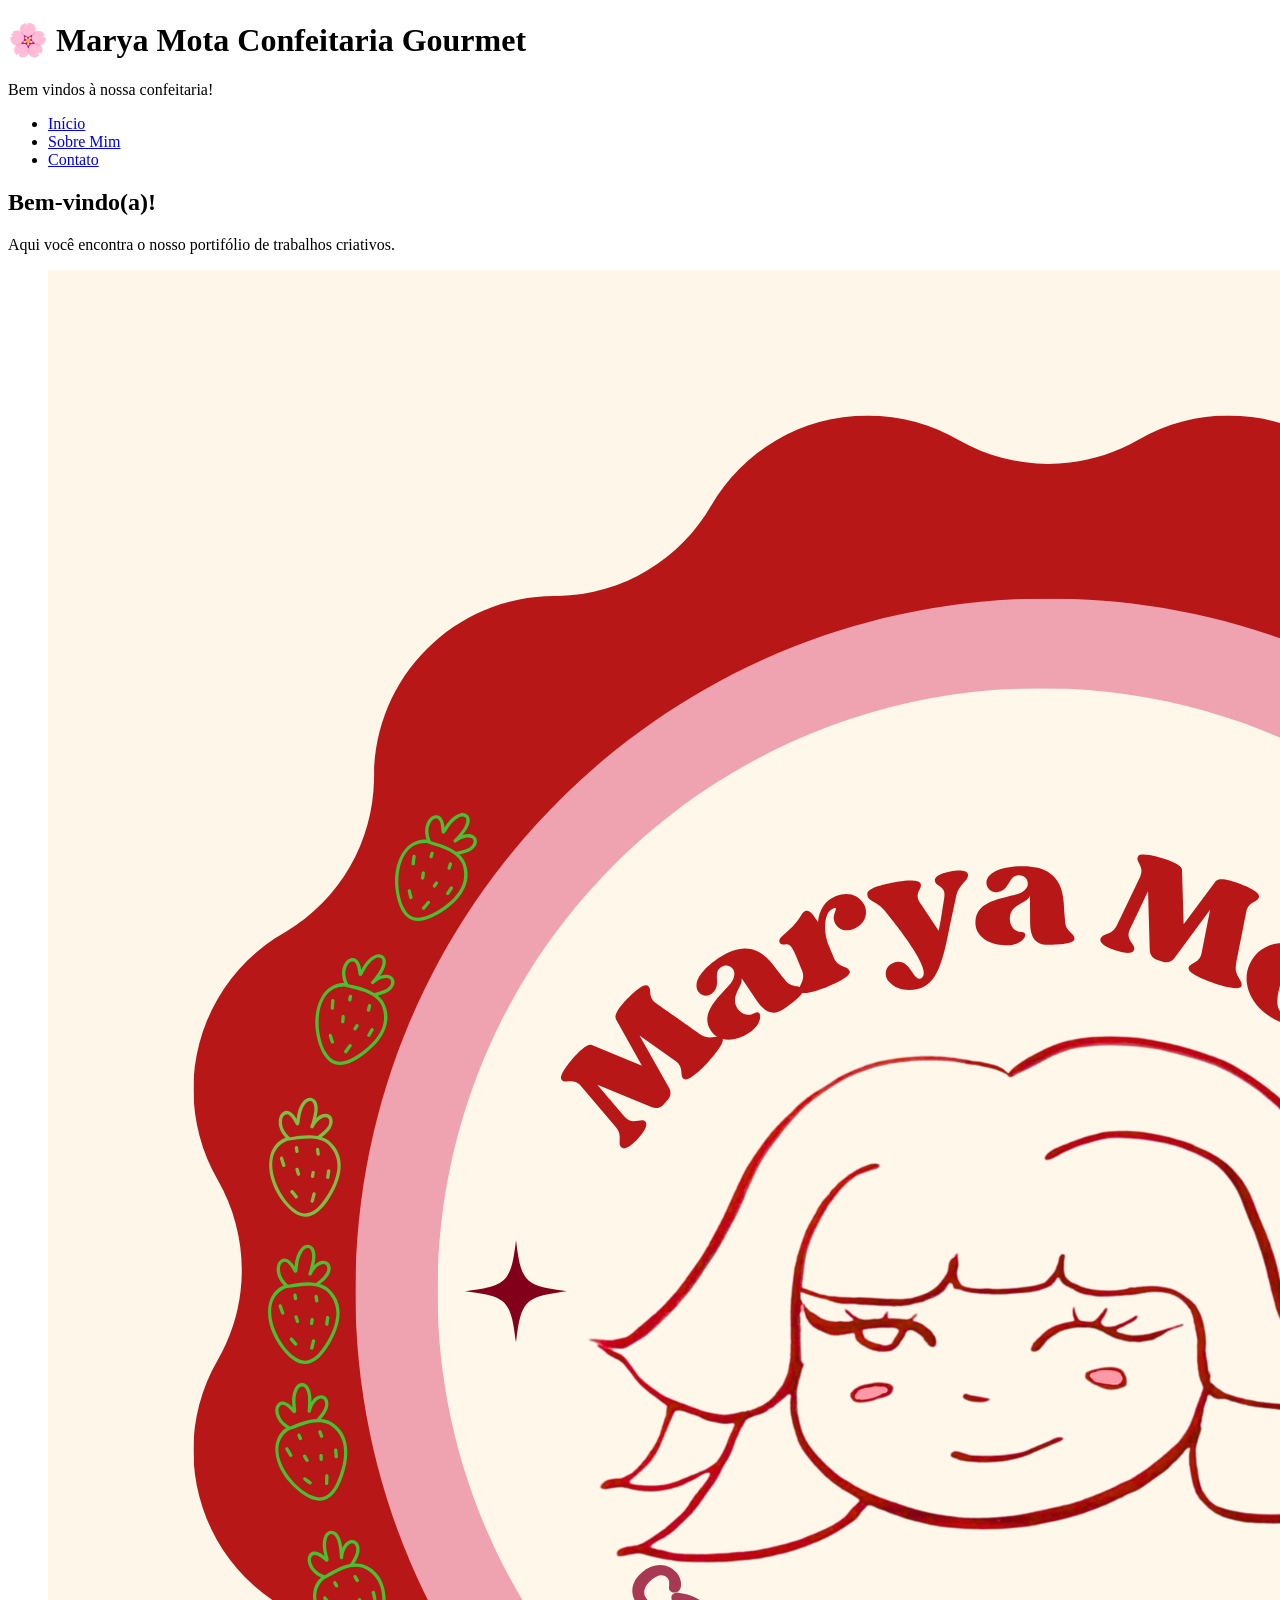
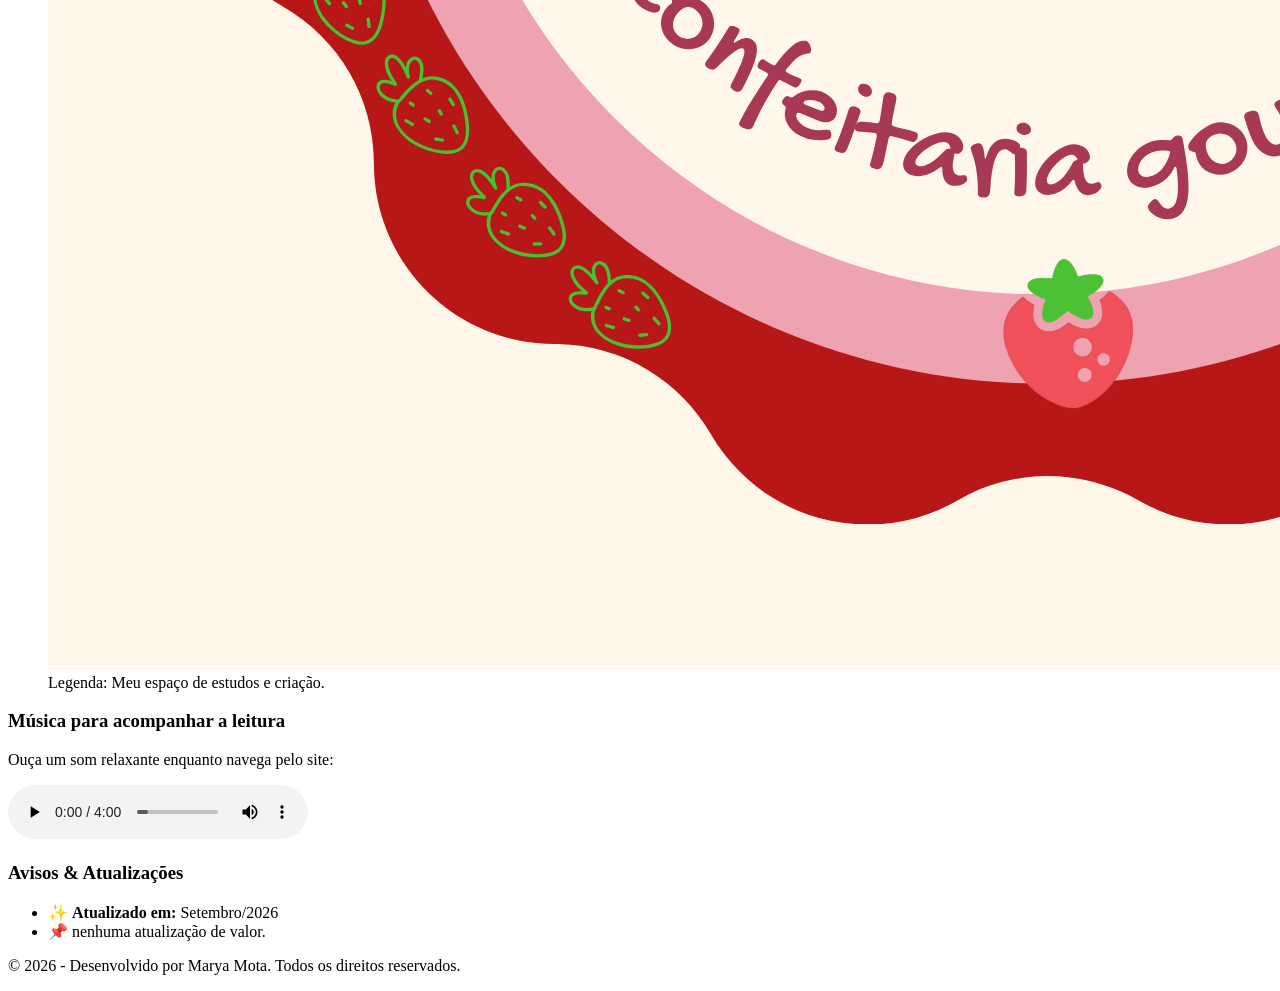
==== index.html @ 02d11706 "first commit" ====
<!DOCTYPE html>
<html lang="pt-BR">
<head>
    <meta charset="UTF-8">
    <meta name="viewport" content="width=device-width, initial-scale=1.0">
    <title>Confeitaria Gourmet- Início</title>
    
    <link rel="stylesheet" href="style.css">
</head>
<body>

    
    <header id="cabecalho-principal">
        <div class="logo">
            <h1>🌸 Marya Mota Confeitaria Gourmet</h1>
            <p class="subtitulo">Bem vindos à nossa confeitaria!</p>
        </div>
        

        <nav id="menu-navegacao">
            <ul>
                <li><a href="index.html" class="ativo">Início</a></li>
                <li><a href="sobre.html">Sobre Mim</a></li>
                <li><a href="contato.html">Contato</a></li>
            </ul>
        </nav>
    </header>

    <main class="container-principal">
        
    
        <section id="boas-vindas" class="card-conteudo">
            <h2>Bem-vindo(a)!</h2>
   
            <p>Aqui você encontra o nosso portifólio de trabalhos criativos.</p>
            

            <figure class="imagem-destaque">
                <img src="logo 1.png" alt="Imagem ilustrativa de uma mesa de trabalho organizada">
                <figcaption>Legenda: Meu espaço de estudos e criação.</figcaption>
            </figure>
        </section>


        <section id="musica-favorita" class="card-conteudo">
            <h3>Música para acompanhar a leitura</h3>
            <p>Ouça um som relaxante enquanto navega pelo site:</p>
         
            <audio controls class="player-audio">
                <source src="/musica.mp3" type="audio/ogg">
                Seu navegador não suporta a tag de áudio.
            </audio>
        </section>


        <aside class="sidebar">
            <h3>Avisos & Atualizações</h3>
            <ul>
                <li>✨ <strong>Atualizado em:</strong> Setembro/2026</li>
                <li>📌 nenhuma atualização de valor.</li>
            </ul>
        </aside>

    </main>


    <footer id="rodape-site">
        <p>&copy; 2026 - Desenvolvido por Marya Mota. Todos os direitos reservados.</p>
    </footer>

</body>
</html>
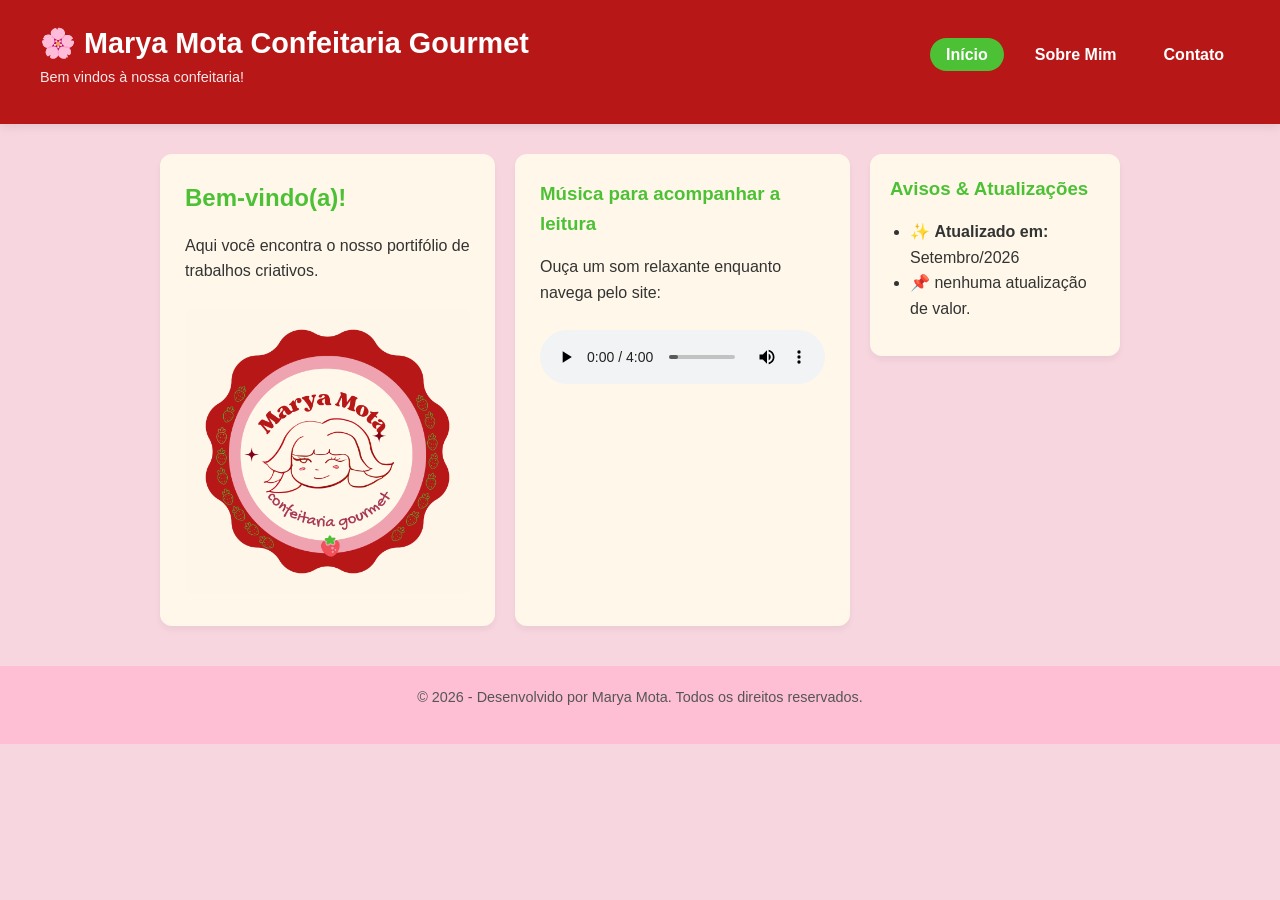
==== commit cee70a4b: "todo o css" ====
--- a/index.html
+++ b/index.html
@@ -36,8 +36,8 @@
             
 
             <figure class="imagem-destaque">
-                <img src="logo 1.png" alt="Imagem ilustrativa de uma mesa de trabalho organizada">
-                <figcaption>Legenda: Meu espaço de estudos e criação.</figcaption>
+                <img src="logo 1.png" alt="Imagem de destaque do site">
+               
             </figure>
         </section>
 
--- a/style.css
+++ b/style.css
@@ -0,0 +1,182 @@
+:root {
+    --cor-fundo: #f8d6e0;      
+    --cor-principal: #B81717;   
+    --cor-secundaria: #4DC136;  
+    --cor-texto: #333333;       
+    --cor-card: #FFF8EA;     
+    --fonte-padrao: Arial, Helvetica, sans-serif;
+}
+
+* {
+    margin: 0;
+    padding: 0;
+    box-sizing: border-box;
+}
+
+body {
+    background-color: var(--cor-fundo);
+    color: var(--cor-texto);
+    font-family: var(--fonte-padrao);
+    line-height: 1.6;
+}
+
+#cabecalho-principal {
+    background-color: var(--cor-principal);
+    color: white;
+    padding: 20px 40px;
+    display: flex;
+    justify-content: space-between;
+    align-items: center;
+    box-shadow: 0 2px 10px rgba(0,0,0,0.1);
+}
+
+.logo h1 {
+    font-size: 1.8rem;
+}
+
+.subtitulo {
+    font-size: 0.9rem;
+    opacity: 0.9;
+}
+
+#menu-navegacao ul {
+    display: flex;
+    list-style: none;
+    gap: 15px;
+}
+
+#menu-navegacao a {
+    color: white;
+    text-decoration: none;
+    font-weight: bold;
+    padding: 8px 16px;
+    border-radius: 20px;
+    transition: background 0.3s;
+}
+
+#menu-navegacao a:hover,
+#menu-navegacao a.ativo {
+    background-color: var(--cor-secundaria);
+}
+.container-principal {
+    max-width: 1000px;
+    margin: 30px auto;
+    padding: 0 20px;
+    display: flex;
+    flex-wrap: wrap;
+    gap: 20px;
+}
+
+.card-conteudo {
+    background-color: var(--cor-card);
+    padding: 25px;
+    border-radius: 12px;
+    box-shadow: 0 4px 6px rgba(0, 0, 0, 0.05);
+    flex: 2;
+    min-width: 300px;
+}
+
+.sidebar {
+    background-color: var(--cor-card);
+    padding: 20px;
+    border-radius: 12px;
+    box-shadow: 0 4px 6px rgba(0,0,0,0.05);
+    flex: 1;
+    min-width: 250px;
+    height: fit-content;
+}
+
+
+h2, h3 {
+    color: var(--cor-secundaria);
+    margin-bottom: 15px;
+}
+
+p, ul {
+    margin-bottom: 15px;
+}
+
+ul {
+    padding-left: 20px;
+}
+.imagem-destaque img {
+    width: 100%;
+    height: auto;
+    border-radius: 8px;
+    margin-top: 10px;
+}
+.imagem-destaque img {
+    width: 100%;
+    height: auto;
+    border-radius: 8px;
+    margin-top: 10px;
+}
+figcaption {
+    font-size: 0.85rem;
+    color: #d59dc3b2;
+    text-align: center;
+    margin-top: 5px;
+}
+
+.galeria-grid {
+    display: flex;
+    gap: 15px;
+    flex-wrap: wrap;
+}
+
+.galeria-grid img {
+    border-radius: 8px;
+    width: 100%;
+    max-width: 250px;
+    object-fit: cover;
+}
+
+.player-audio {
+    width: 100%;
+    margin-top: 10px;
+}
+
+
+.formulario-contato {
+    display: flex;
+    flex-direction: column;
+    gap: 12px;
+}
+
+.formulario-contato label {
+    font-weight: bold;
+}
+
+.formulario-contato input,
+.formulario-contato textarea {
+    padding: 10px;
+    border: 1px solid #ccc;
+    border-radius: 6px;
+    font-family: inherit;
+}
+
+.botao-enviar {
+    background-color: var(--cor-secundaria);
+    color: white;
+    border: none;
+    padding: 12px;
+    border-radius: 6px;
+    cursor: pointer;
+    font-weight: bold;
+    transition: background 0.3s;
+}
+
+.botao-enviar:hover {
+    background-color: var(--cor-principal);
+}
+
+
+#rodape-site {
+    text-align: center;
+    padding: 20px;
+    margin-top: 40px;
+    background-color: #febfd5;
+    color: #555;
+    font-size: 0.9rem;
+}
+
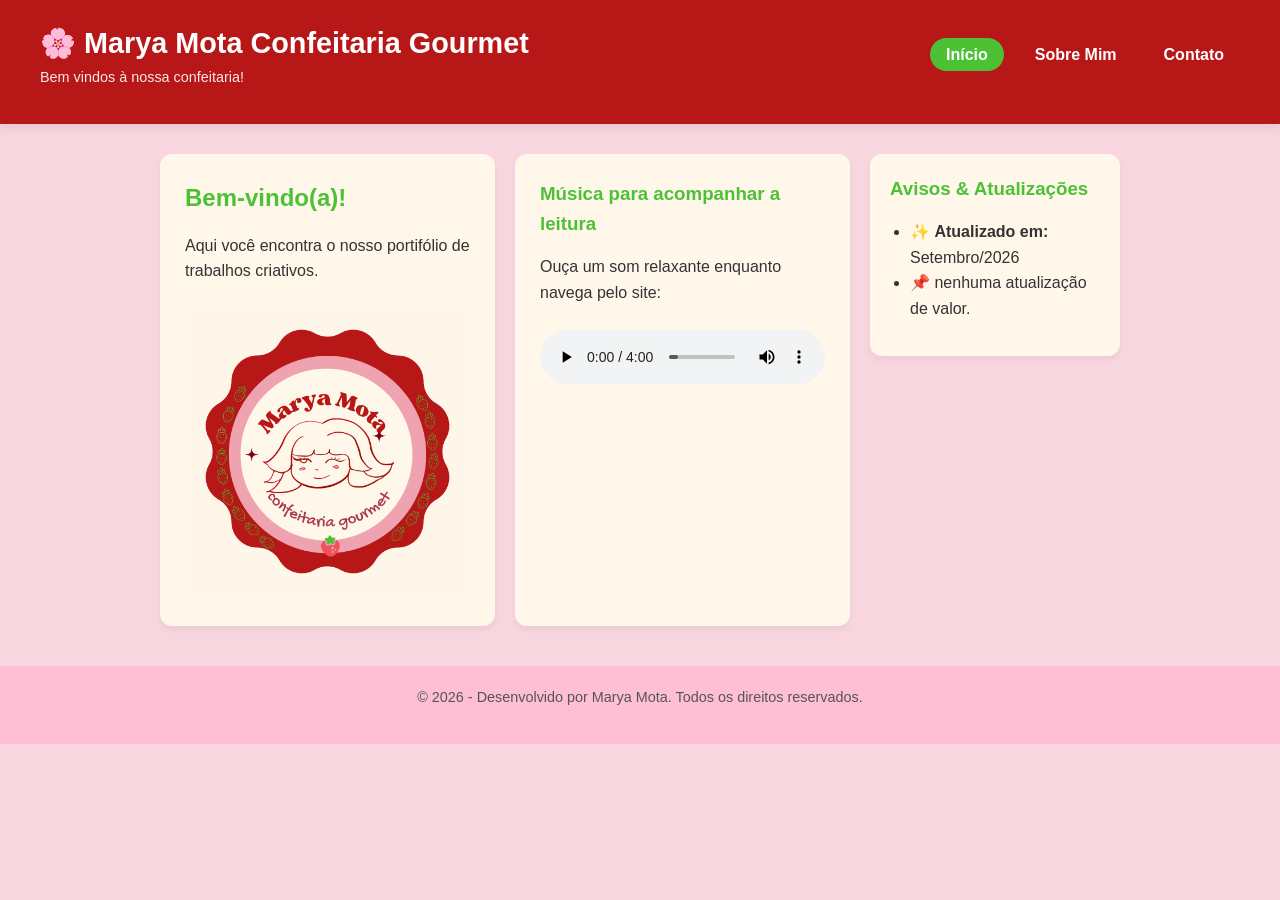
==== commit af3ac648: "o sobre mim e inicio do contato e modificação no index" ====
--- a/index.html
+++ b/index.html
@@ -50,6 +50,7 @@
                 <source src="/musica.mp3" type="audio/ogg">
                 Seu navegador não suporta a tag de áudio.
             </audio>
+            
         </section>
 
 
--- a/style.css
+++ b/style.css
@@ -105,7 +105,7 @@
     border-radius: 8px;
     margin-top: 10px;
 }
-.imagem-destaque img {
+.foto.minha img {
     width: 100%;
     height: auto;
     border-radius: 8px;
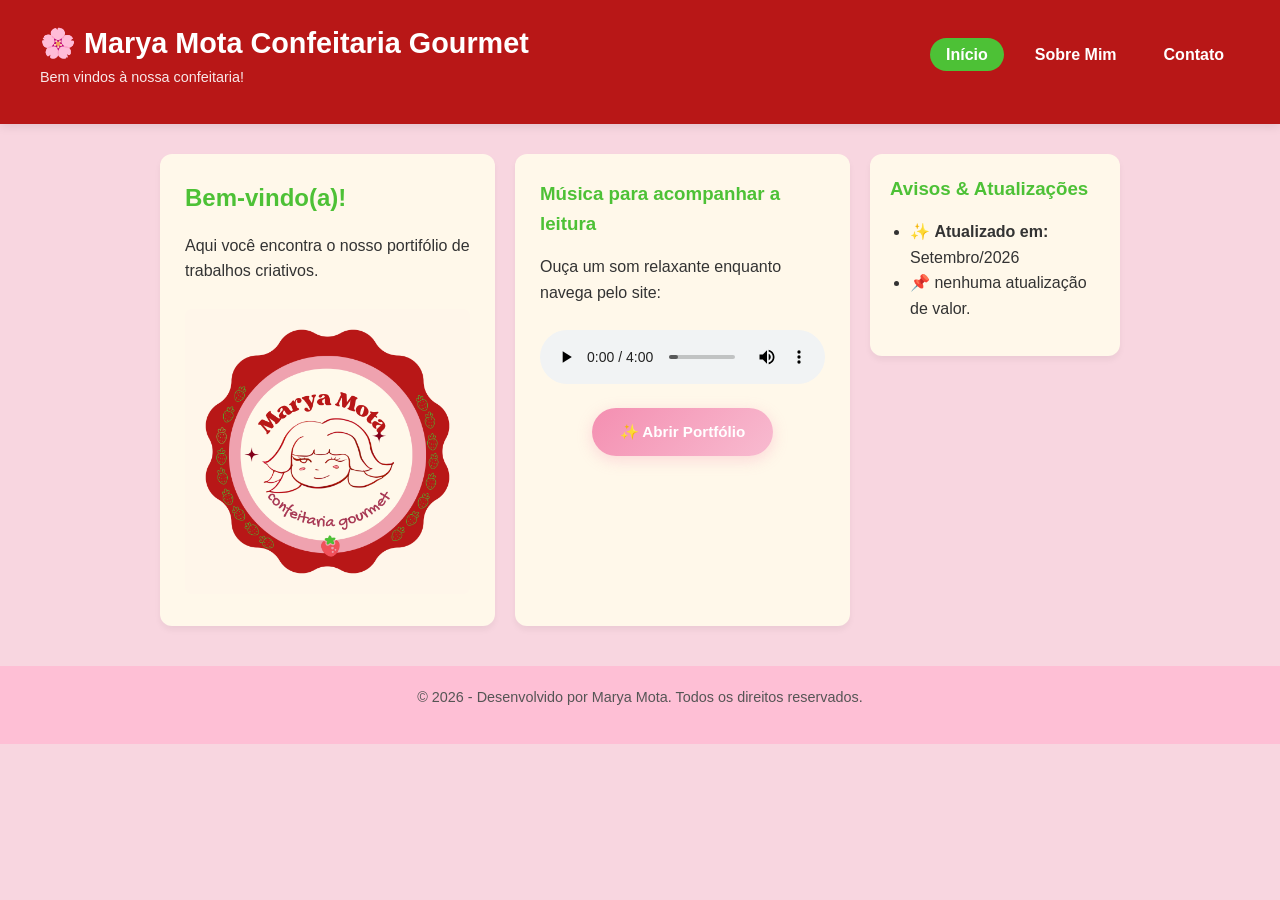
==== commit cda16f59: "portifolio feito" ====
--- a/index.html
+++ b/index.html
@@ -50,7 +50,8 @@
                 <source src="/musica.mp3" type="audio/ogg">
                 Seu navegador não suporta a tag de áudio.
             </audio>
-            
+            <a href="https://drive.google.com/file/d/1TOl01_2JUwy0b7ChK4BHYSFtgJ9jpV_8/view?usp=drivesdk" class="btn-portfolio">✨ Abrir Portfólio</a>
+</section>
         </section>
 
 
--- a/style.css
+++ b/style.css
@@ -111,6 +111,7 @@
     border-radius: 8px;
     margin-top: 10px;
 }
+
 figcaption {
     font-size: 0.85rem;
     color: #d59dc3b2;
@@ -127,7 +128,7 @@
 .galeria-grid img {
     border-radius: 8px;
     width: 100%;
-    max-width: 250px;
+    max-width: 200px;
     object-fit: cover;
 }
 
@@ -136,7 +137,30 @@
     margin-top: 10px;
 }
 
-
+.btn-portfolio {
+  display: inline-block;
+  margin-top: 16px;
+  padding: 12px 28px;
+  background: linear-gradient(135deg, #f48fb1 0%, #f8bbd0 100%);
+  color: #ffffff;
+  font-size: 0.95rem;
+  font-weight: 600;
+  text-decoration: none;
+  border-radius: 30px;
+  box-shadow: 0 4px 15px rgba(244, 143, 177, 0.3);
+  display: block;
+  width: fit-content;
+  margin: 16px auto 0;
+}
+
+
+.btn-portfolio:hover {
+  background: linear-gradient(135deg, #7CBF45 0%, #46C131 100%);
+  transform: translateY(-2px);
+  box-shadow: 0 6px 20px rgba(244, 143, 177, 0.5);
+  color: #ffffff;
+
+}
 .formulario-contato {
     display: flex;
     flex-direction: column;
